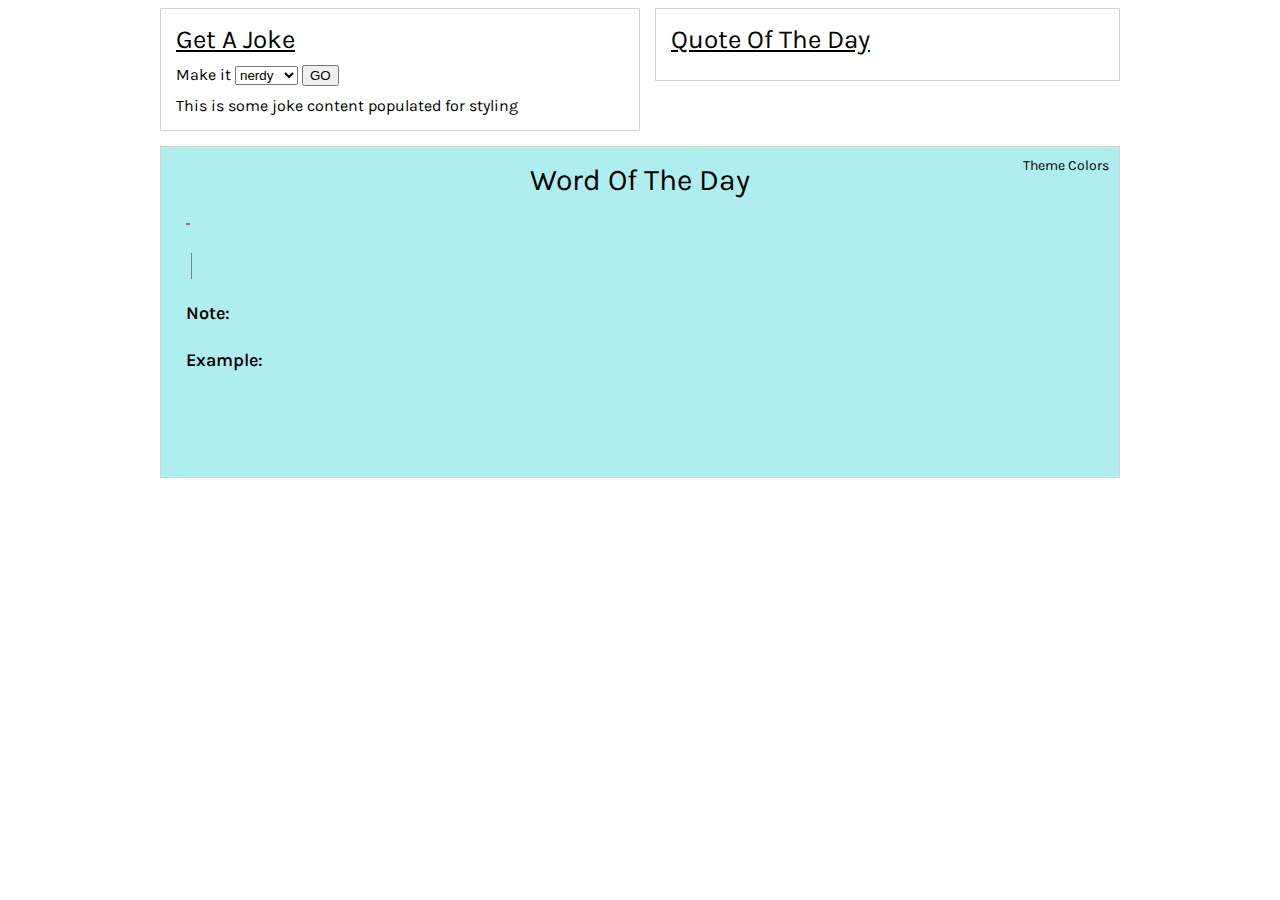
==== home.html @ 5ce15ae7 "added in Quote of the Day module. combined modules into homepage widget" ====
<!DOCTYPE html>
<html>
<head>
	<title>Homepage Widget</title>
	<script src="http://quotesondesign.com/api/3.0/api-3.0.js" type="text/javascript" charset="utf-8"></script>
	<meta name="viewport" content="width=device-width,initial-scale=1">
	<!-- data-main attribute tells require.js to load
             scripts/main.js after require.js loads. -->
     <script data-main="scripts/config" src="scripts/lib/require.min.js"></script>
     <link href='https://fonts.googleapis.com/css?family=Karla:400,700' rel='stylesheet' type='text/css'>
     <link href='https://fonts.googleapis.com/css?family=Shadows+Into+Light' rel='stylesheet' type='text/css'>
     <link rel="stylesheet" type="text/css" href="styles/wotd.css">
     <link rel="stylesheet" type="text/css" href="styles/qotd.css">
     <link rel="stylesheet" type="text/css" href="styles/joke.css">
     <link rel="stylesheet" type="text/css" href="styles/home.css">

</head>
<body>
	<div class="site-container">
		<div class="joke-container">
			<p class="joke-header">Get A Joke</p>

			<form name="joke-filter" method="get">
				<label> Make it 
					<select name="limitTo">
						<option>nerdy</option>
						<option>explicit</option>
					</select>
				</label>
				<input type="button" name="submit" value="GO">
			</form>

			<p class="joke-text js-joke">This is some joke content populated for styling</p>
		</div>


		<div class="qotd-container js-qotd-container">
			<p class="qotd-header">Quote Of The Day</p>
			<p id="qod-quote" class="qotd-text js-quote"></p>
		</div>


		<div class="wotd-container js-wotd-container">
			<div class="theme-colors-wrap">
				<p class="theme-colors-link js-toggle-colors">Theme Colors</p>
				<ul class="js-theme-colors theme-colors">
					<li id="first" data-color="#FFFFFF" data-background="#5AC8ED" class="theme-color js-theme-color"></li>
					<li id="second" data-color="#F1FA50" data-background="#ED7F5A" class="theme-color js-theme-color"></li>
					<li id="third" data-color="#5AC8ED" data-background="#C85AED" class="theme-color js-theme-color"></li>
					<li id="fourth" data-color="#525252" data-background="#7FED5A" class="theme-color js-theme-color"></li>
					<li id="fifth" data-color="#9E9E9E" data-background="#FFFFFF" class="theme-color js-theme-color"></li>
				</ul>
			</div>
			<p class="wotd-header">Word Of The Day</p>
			<p class="js-wotd-loading">LOADING...</p>
			<div class="word-details">
				<div class="word-detail">
					<p class="word js-word"></p><span class="speech-part js-speech-part"></span>
				</div>
				<div class="word-detail">
					<p>
				 		<span class="inline-word word js-word"></span>
				 		<span class="definition js-definition"></span>
				 	</p>
				</div>
				<div class="word-detail">
					<p class="note">Note: <span class="js-note"></span></p>
				</div>
				<div class="word-detail">
					<p class="example">Example: <span class="js-example"></span></p>
				</div>
			</div>
		</div>
	</div>
</body>
</html>
---- styles/wotd.css ----
p {
	margin: 0;
}

.wotd-container {
	clear: both;
	position: relative;
	margin: 0 auto;
	padding: 15px;
	border: 1px solid lightgrey;
	min-height: 300px;
	font-size: 30px;
	background-color: paleturquoise;
	font-family: 'Karla', sans-serif;
	transition: background-color 0.3s;
}

.wotd-header {
	text-align: center;
}

.word-detail {
	margin-bottom: 5px;
	padding: 10px;
	font-size: 18px;
	font-weight: 600;
}

p.word {
	display: inline-block;
	padding: 0 2px;
	border-bottom: 2px solid grey;
	font-size: 32px;
}

.speech-part {
	margin-left: 10px;
	font-weight: 200;
}

.inline-word.word {
	border-right: 1px solid grey;
	padding: 2px 5px 2px 0;
	font-size: 18px;
}

.wotd-loading {
	display: none;
}

.word-detail > p > span {
	font-weight: 300;
}

/**
 * Theme Settings
*/

.theme-colors-wrap {
	position: absolute;
	top: 10px;
	right: 10px;
}

.theme-colors {
	display: none;
	list-style: none;
	margin: 0;
}

.theme-colors-link {
	font-size: 14px;
	margin-bottom: 5px;
}

.theme-colors-link,
.theme-color {
	cursor: pointer;
}

.theme-color {
	padding: 10px 5px;
}

/** Theme color options */
#first { background-color: #5AC8ED; }
#second { background-color: #ED7F5A; }
#third { background-color: #C85AED; }
#fourth { background-color: #7FED5A; }
#fifth { background-color: #FFFFFF; }
---- styles/qotd.css ----
.qotd-container {
	padding: 15px;
	border: 1px solid lightgrey;
	font-family: 'Karla', sans-serif;
	margin-bottom: 15px;
	box-sizing: border-box;
}

.qotd-header {
	font-size: 26px;
	margin-bottom: 10px;
	text-decoration: underline;
}

.qotd-text {
	line-height: 26px;
	margin-bottom: 5px;
}

@media (min-width: 768px ) {
	.qotd-container {
		width: calc( 50% - 15px);
		float: left;
	}
}
---- styles/joke.css ----
.joke-container {
	width: 100%;
	padding: 15px;
	border: 1px solid lightgrey;
	font-family: 'Karla', sans-serif;
	margin: 0 15px 15px 0;
	box-sizing: border-box;
}

.joke-header {
	font-size: 26px;
	margin-bottom: 10px;
	text-decoration: underline;
}

form[name="joke-filter"] {
	margin-bottom: 10px;
}

@media (min-width: 768px ) {
	.joke-container {
		width: 50%;
		float: left;
	}
}
---- styles/home.css ----
.site-container {
	max-width: 960px;
	margin: 0 auto;
}
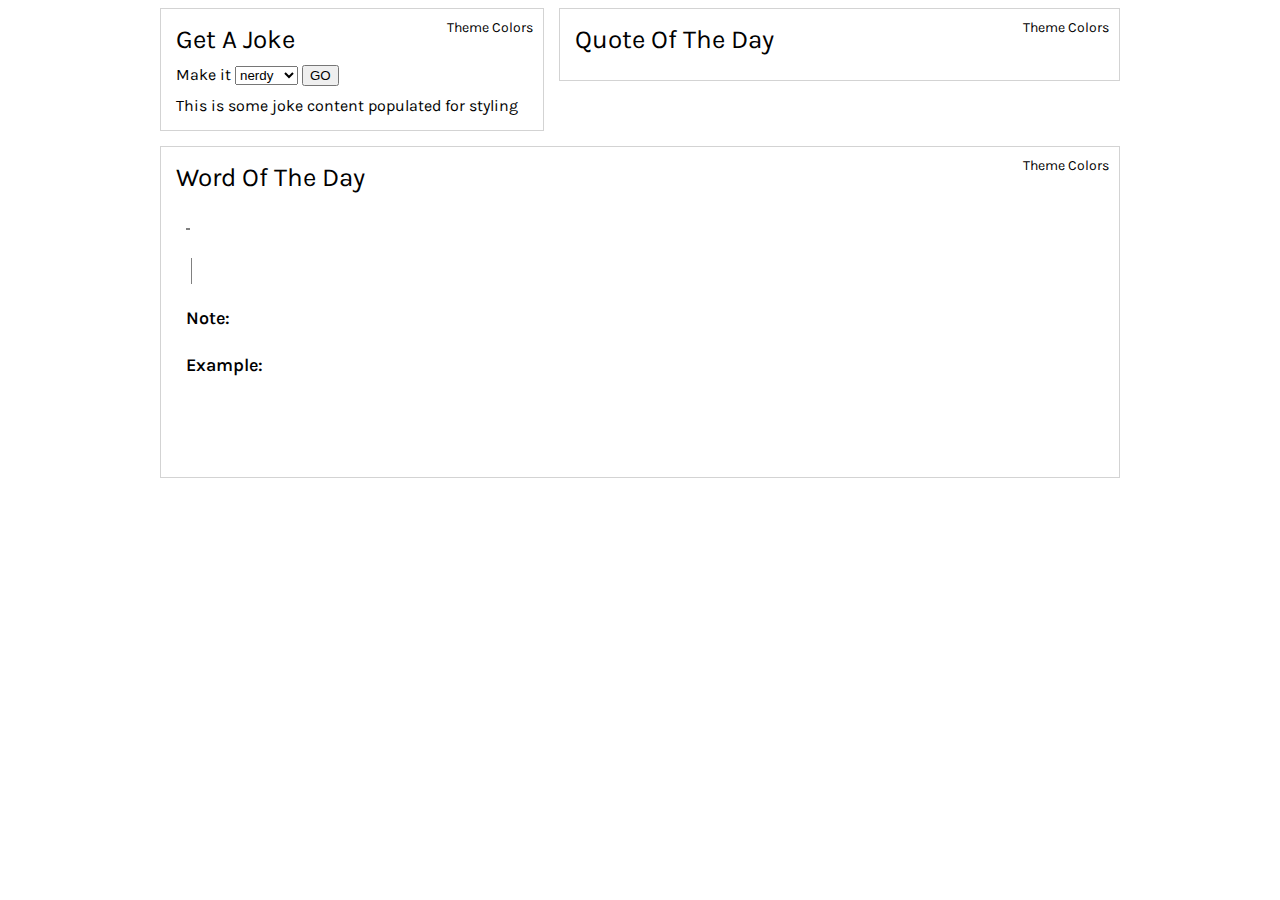
==== commit 56b07f2d: "included theme styling for all widgets" ====
--- a/home.html
+++ b/home.html
@@ -17,7 +17,17 @@
 </head>
 <body>
 	<div class="site-container">
-		<div class="joke-container">
+		<div class="js-joke-container joke-container">
+			<div class="theme-colors-wrap">
+				<p class="theme-colors-link js-toggle-colors">Theme Colors</p>
+				<ul class="js-theme-colors theme-colors">
+					<li id="first" data-color="#FFFFFF" data-background="#5AC8ED" class="theme-color js-theme-color"></li>
+					<li id="second" data-color="#F1FA50" data-background="#ED7F5A" class="theme-color js-theme-color"></li>
+					<li id="third" data-color="#5AC8ED" data-background="#C85AED" class="theme-color js-theme-color"></li>
+					<li id="fourth" data-color="#525252" data-background="#7FED5A" class="theme-color js-theme-color"></li>
+					<li id="fifth" data-color="#9E9E9E" data-background="#FFFFFF" class="theme-color js-theme-color"></li>
+				</ul>
+			</div>
 			<p class="joke-header">Get A Joke</p>
 
 			<form name="joke-filter" method="get">
@@ -35,6 +45,16 @@
 
 
 		<div class="qotd-container js-qotd-container">
+			<div class="theme-colors-wrap">
+				<p class="theme-colors-link js-toggle-colors">Theme Colors</p>
+				<ul class="js-theme-colors theme-colors">
+					<li id="first" data-color="#FFFFFF" data-background="#5AC8ED" class="theme-color js-theme-color"></li>
+					<li id="second" data-color="#F1FA50" data-background="#ED7F5A" class="theme-color js-theme-color"></li>
+					<li id="third" data-color="#5AC8ED" data-background="#C85AED" class="theme-color js-theme-color"></li>
+					<li id="fourth" data-color="#525252" data-background="#7FED5A" class="theme-color js-theme-color"></li>
+					<li id="fifth" data-color="#9E9E9E" data-background="#FFFFFF" class="theme-color js-theme-color"></li>
+				</ul>
+			</div>
 			<p class="qotd-header">Quote Of The Day</p>
 			<p id="qod-quote" class="qotd-text js-quote"></p>
 		</div>
--- a/styles/wotd.css
+++ b/styles/wotd.css
@@ -10,13 +10,13 @@
 	border: 1px solid lightgrey;
 	min-height: 300px;
 	font-size: 30px;
-	background-color: paleturquoise;
 	font-family: 'Karla', sans-serif;
 	transition: background-color 0.3s;
 }
 
 .wotd-header {
-	text-align: center;
+	font-size: 26px;
+	margin-bottom: 10px;
 }
 
 .word-detail {
--- a/styles/qotd.css
+++ b/styles/qotd.css
@@ -1,4 +1,5 @@
 .qotd-container {
+	position: relative;
 	padding: 15px;
 	border: 1px solid lightgrey;
 	font-family: 'Karla', sans-serif;
@@ -9,7 +10,6 @@
 .qotd-header {
 	font-size: 26px;
 	margin-bottom: 10px;
-	text-decoration: underline;
 }
 
 .qotd-text {
@@ -19,7 +19,7 @@
 
 @media (min-width: 768px ) {
 	.qotd-container {
-		width: calc( 50% - 15px);
+		width: calc( 60% - 15px);
 		float: left;
 	}
 }--- a/styles/joke.css
+++ b/styles/joke.css
@@ -1,4 +1,5 @@
 .joke-container {
+	position: relative;
 	width: 100%;
 	padding: 15px;
 	border: 1px solid lightgrey;
@@ -10,7 +11,6 @@
 .joke-header {
 	font-size: 26px;
 	margin-bottom: 10px;
-	text-decoration: underline;
 }
 
 form[name="joke-filter"] {
@@ -19,7 +19,7 @@
 
 @media (min-width: 768px ) {
 	.joke-container {
-		width: 50%;
+		width: 40%;
 		float: left;
 	}
 }--- a/styles/home.css
+++ b/styles/home.css
@@ -1,4 +1,45 @@
 .site-container {
 	max-width: 960px;
 	margin: 0 auto;
-}+}
+
+a {
+	color: black;
+}
+
+/**
+ * Theme Settings
+*/
+
+.theme-colors-wrap {
+	position: absolute;
+	top: 10px;
+	right: 10px;
+}
+
+.theme-colors {
+	display: none;
+	list-style: none;
+	margin: 0;
+}
+
+.theme-colors-link {
+	font-size: 14px;
+	margin-bottom: 5px;
+}
+
+.theme-colors-link,
+.theme-color {
+	cursor: pointer;
+}
+
+.theme-color {
+	padding: 10px 5px;
+}
+
+/** Theme color options */
+#first { background-color: #5AC8ED; }
+#second { background-color: #ED7F5A; }
+#third { background-color: #C85AED; }
+#fourth { background-color: #7FED5A; }
+#fifth { background-color: #FFFFFF; }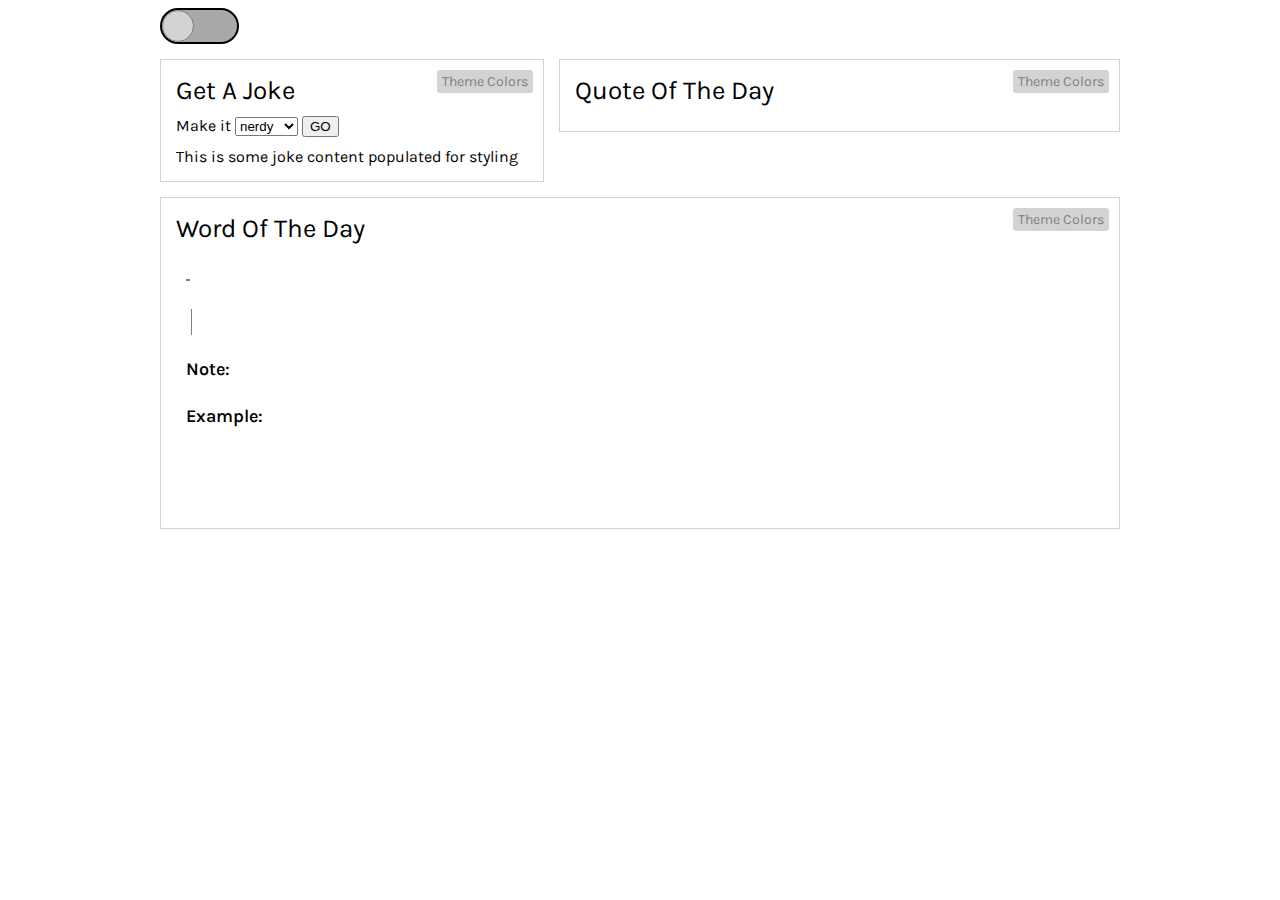
==== commit 94b3101d: "toggle button for background color animation" ====
--- a/home.html
+++ b/home.html
@@ -17,7 +17,12 @@
 </head>
 <body>
 	<div class="site-container">
-		<div class="js-joke-container joke-container">
+		<div class="background-toggle-container widget-container">
+			<div class="background-toggle">
+				<div class="toggle-button"></div>
+			</div>
+		</div>
+		<div class="js-joke-container joke-container widget-container">
 			<div class="theme-colors-wrap">
 				<p class="theme-colors-link js-toggle-colors">Theme Colors</p>
 				<ul class="js-theme-colors theme-colors">
@@ -44,7 +49,7 @@
 		</div>
 
 
-		<div class="qotd-container js-qotd-container">
+		<div class="qotd-container js-qotd-container widget-container">
 			<div class="theme-colors-wrap">
 				<p class="theme-colors-link js-toggle-colors">Theme Colors</p>
 				<ul class="js-theme-colors theme-colors">
@@ -60,7 +65,7 @@
 		</div>
 
 
-		<div class="wotd-container js-wotd-container">
+		<div class="wotd-container js-wotd-container widget-container">
 			<div class="theme-colors-wrap">
 				<p class="theme-colors-link js-toggle-colors">Theme Colors</p>
 				<ul class="js-theme-colors theme-colors">
@@ -91,6 +96,7 @@
 				</div>
 			</div>
 		</div>
+		
 	</div>
 </body>
 </html>--- a/styles/home.css
+++ b/styles/home.css
@@ -1,11 +1,52 @@
+body {
+	animation-name: gradientBackground;
+	animation-duration: 30s;
+	animation-iteration-count: infinite;
+	animation-timing-function: linear;
+}
+
+
+a {
+	color: black;
+}
+
+ul {
+	margin: 0;
+	padding: 0;
+}
+
+
+.widget-container {
+	background-color: white;
+	margin-bottom: 15px;
+}
+
 .site-container {
 	max-width: 960px;
 	margin: 0 auto;
 }
 
-a {
-	color: black;
+.footer {
+	width: 100%;
+	background-color: white;
 }
+
+.background-toggle {
+	width: 75px;
+	border: 2px solid black;
+	border-radius: 30px;
+	background-color: darkgrey;
+}
+
+.toggle-button {
+	height: 30px;
+	width: 30px;
+	border-radius: 50%;
+	background-color: lightgrey;
+	border: 1px solid grey;
+}
+
+
 
 /**
  * Theme Settings
@@ -21,11 +62,18 @@
 	display: none;
 	list-style: none;
 	margin: 0;
+	width: 30px;
+	float: right;
+	box-shadow: 7px 7px 13px #333;
 }
 
 .theme-colors-link {
+	margin-bottom: 5px;
+	padding: 3px 5px;
+	background: lightgrey;
+	border-radius: 3px;
+	color: grey;
 	font-size: 14px;
-	margin-bottom: 5px;
 }
 
 .theme-colors-link,
@@ -42,4 +90,31 @@
 #second { background-color: #ED7F5A; }
 #third { background-color: #C85AED; }
 #fourth { background-color: #7FED5A; }
-#fifth { background-color: #FFFFFF; }+#fifth { background-color: #FFFFFF; }
+#sixth {
+	animation-name: gradientBackground;
+	animation-duration: 2s;
+	animation-iteration-count: infinite;
+	animation-timing-function: linear;
+}
+
+
+@keyframes gradientBackground {
+	0% { background-color: #D6F5FF; }
+	25% { background-color: #FCFCD9; }
+	35% { background-color: #C8FAD2; }
+	70% { background-color: #CCCDFF; }
+	80% { background-color: #FCCCD8; }
+	100% { background-color: #D6F5FF; }
+}
+
+
+
+
+
+
+
+
+
+
+
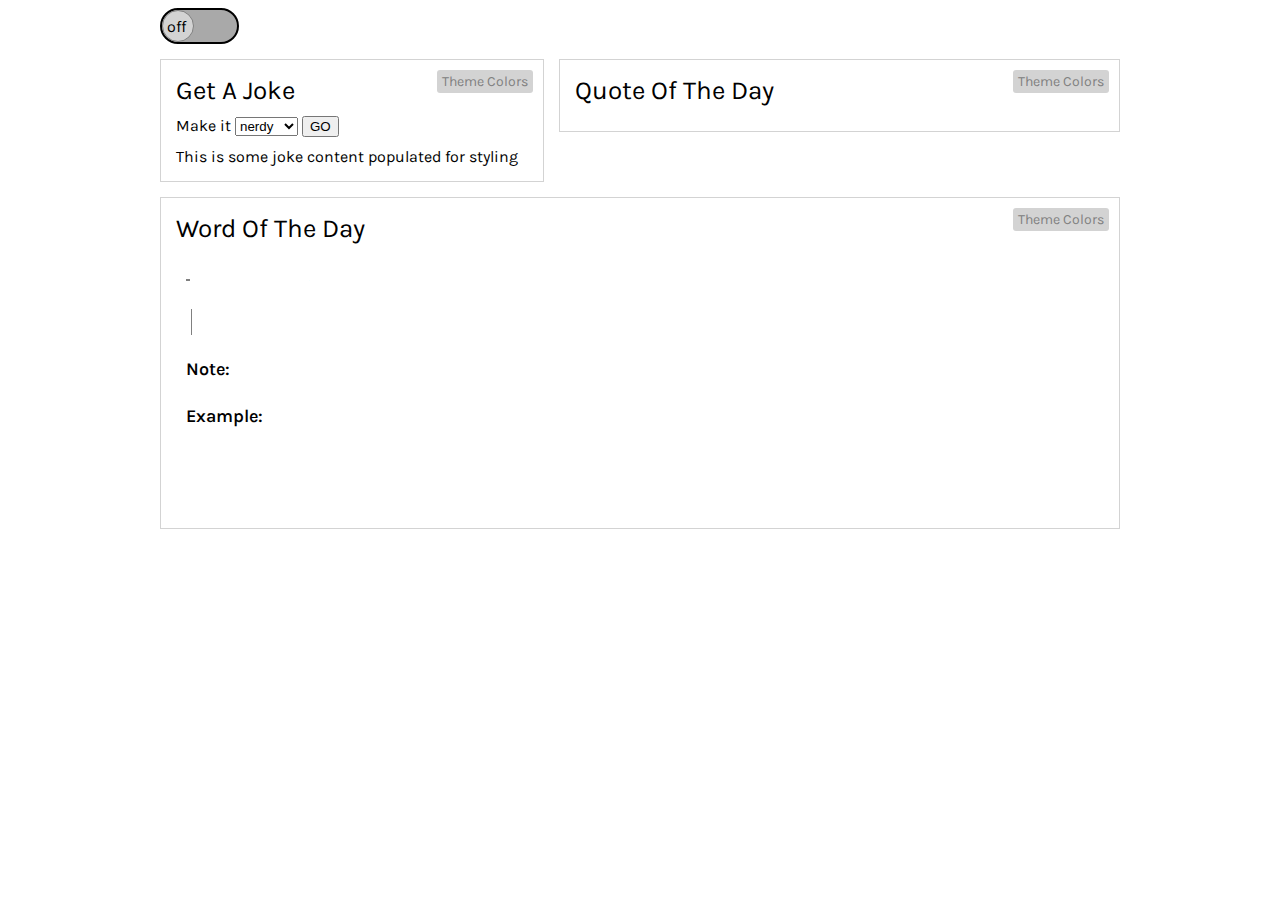
==== commit 7a2c2b68: "improvments on background toggle button" ====
--- a/home.html
+++ b/home.html
@@ -19,7 +19,9 @@
 	<div class="site-container">
 		<div class="background-toggle-container widget-container">
 			<div class="background-toggle">
+				<span class="toggle-off-label">off</span>
 				<div class="toggle-button"></div>
+				<span class="toggle-on-label">on</span>
 			</div>
 		</div>
 		<div class="js-joke-container joke-container widget-container">
--- a/styles/home.css
+++ b/styles/home.css
@@ -1,4 +1,4 @@
-body {
+body.animate {
 	animation-name: gradientBackground;
 	animation-duration: 30s;
 	animation-iteration-count: infinite;
@@ -31,11 +31,24 @@
 	background-color: white;
 }
 
+.background-toggle-container {
+	border-radius: 20px;
+	font-family: 'Karla', sans-serif;
+	background-color: initial;
+}
+
 .background-toggle {
 	width: 75px;
+	height: 32px;
+	position: relative;
 	border: 2px solid black;
 	border-radius: 30px;
 	background-color: darkgrey;
+	transition: background-color 0.1s;
+}
+
+.background-toggle span {
+	cursor: pointer;
 }
 
 .toggle-button {
@@ -44,9 +57,52 @@
 	border-radius: 50%;
 	background-color: lightgrey;
 	border: 1px solid grey;
+	cursor: pointer;
+    transition-duration: 0.3s;
 }
 
+.toggle-button.on {
+	-ms-transform: translate(43px, 0); /* IE 9 */
+    -webkit-transform: translate(43px, 0); /* Safari */
+    transform: translate(43px, 0); /* Standard syntax */
+    transition-duration: 0.3s;
+}
 
+.toggle-on-label {
+	position: absolute;
+	right: 0;
+	top: 6px;
+	right: 6px;
+	opacity: 0;
+}
+
+.animate .background-toggle {
+	background-color: #05E639;
+	transition: background-color 0.1s;
+	transition-delay: 0.2s;
+}
+
+.animate .toggle-on-label {
+	opacity: 1;
+	transition: opacity 0.5s;
+	transition-delay: 0.2s;
+}
+
+.toggle-off-label {
+	position: absolute;
+	right: 0;
+	top: 7px;
+	left: 5px;
+	opacity: 1;
+	transition: opacity 0.5s;
+	transition-delay: 0.2s;
+}
+
+.animate  .toggle-off-label {
+	opacity: 0;
+	transition: opacity 0s;
+	transition-delay: 0s;
+}
 
 /**
  * Theme Settings
